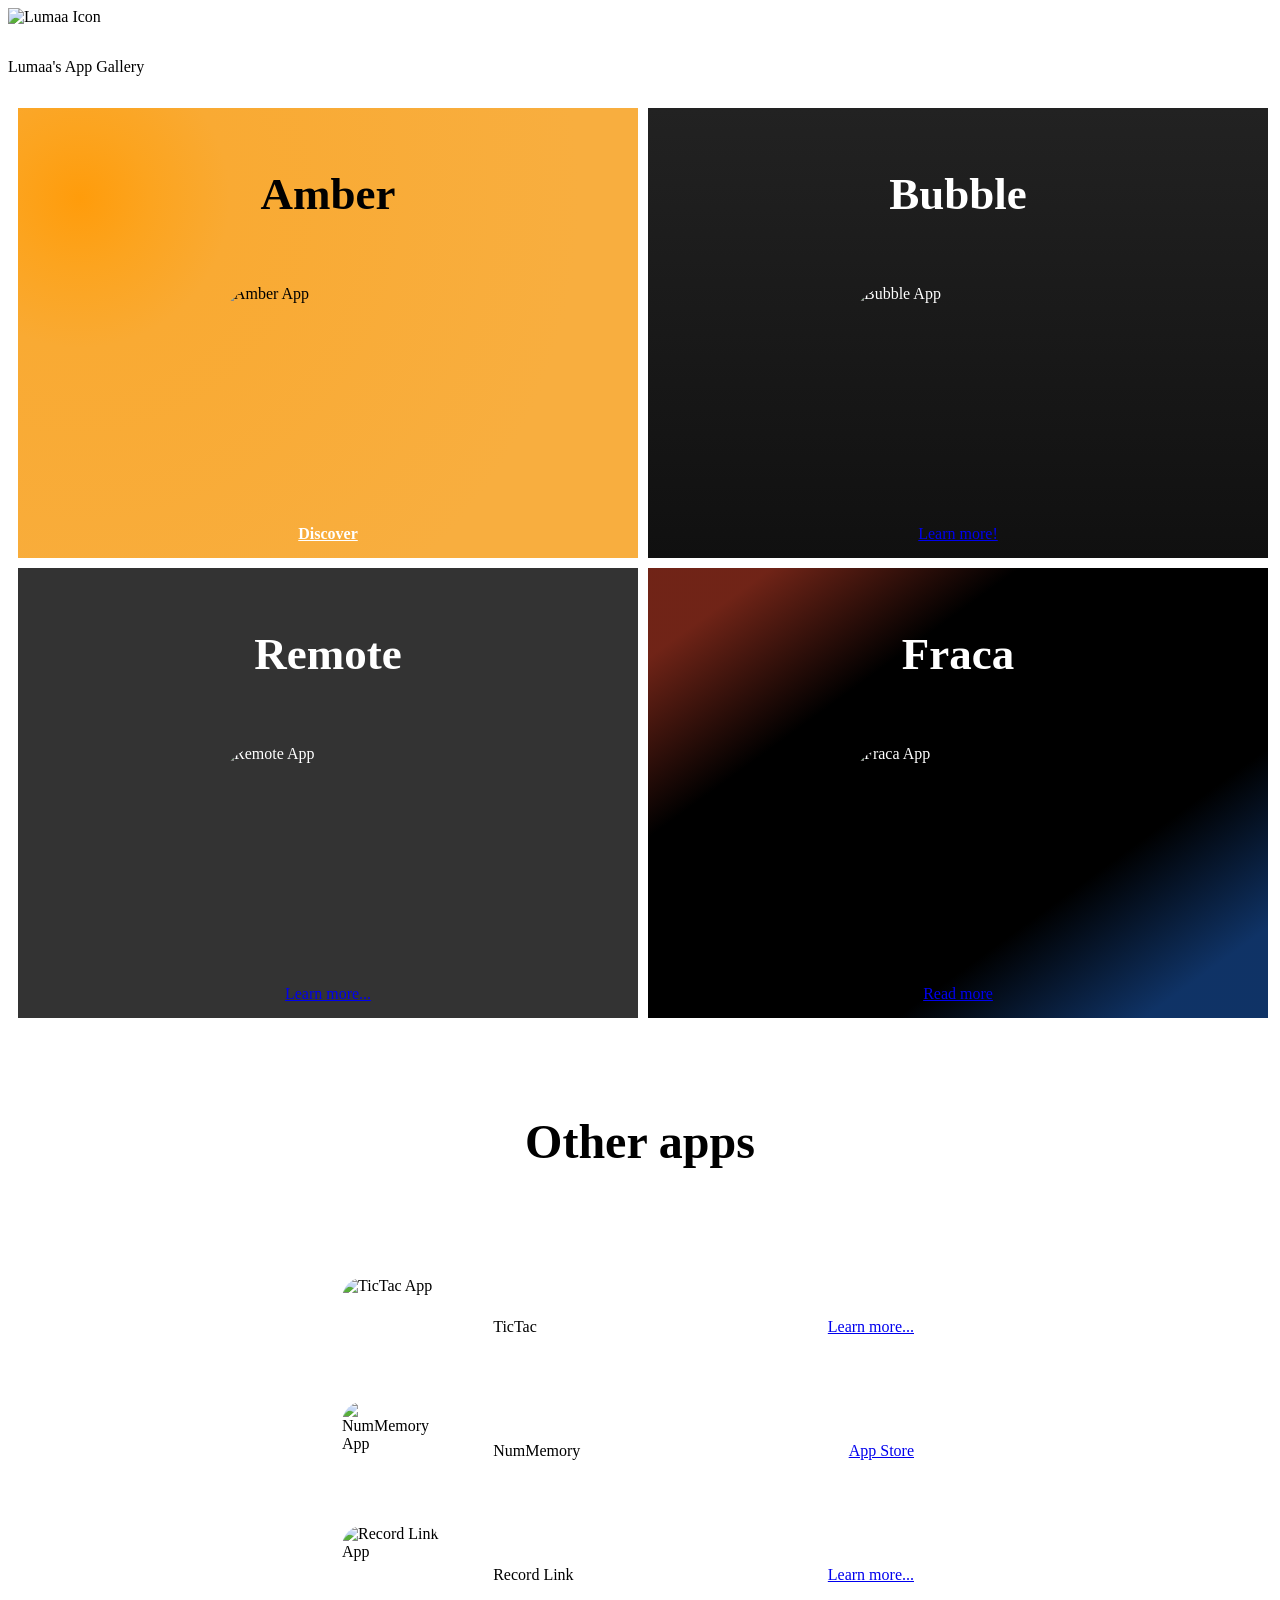
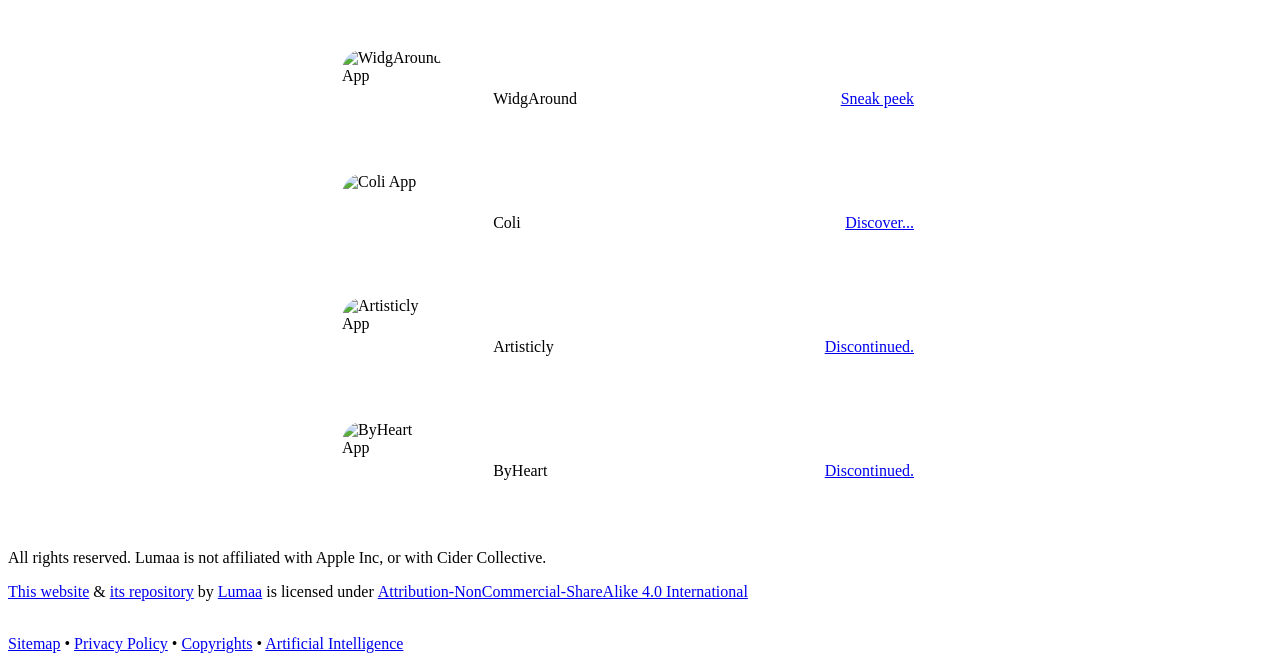
==== index.html @ 77aadda5 "Amber on homepage" ====
<!DOCTYPE html>
<html lang="en">

<head>
	<meta charset="UTF-8" />
	<meta http-equiv="X-UA-Compatible" content="IE=edge" />
	<meta name="viewport" content="width=device-width, initial-scale=1.0" />
	<link rel="stylesheet" href="./styles/generic.css" />
	<link rel="stylesheet" href="./styles/index.css" />
	<link rel="stylesheet" href="./styles/legal.css" />
	<link rel="shortcut icon"
		href="https://raw.githubusercontent.com/lumaa-dev/lumaa.fr/main/src/assets/hero/full_black.jpg"
		type="image/x-icon">
	<link rel="me" href="https://techhub.social/@lumaa">
	<link rel="me" href="https://mastodon.online/@Bubble">

	<!-- Primary Meta Tags -->
	<title>Lumaa's Apps</title>
	<meta name="title" content="Lumaa's Apps" />
	<meta name="description"
		content="Find all Apple apps made by Lumaa! You can also have sneak peeks of future apps. There are also more informations about Lumaa's current released apps like TicTac. " />
	<meta name="theme-color" content="#2094fa" />

	<!-- Open Graph / Facebook -->
	<meta property="og:type" content="website" />
	<meta property="og:url" content="https://apps.lumaa.fr/" />
	<meta property="og:title" content="Lumaa's Apps" />
	<meta property="og:description"
		content="Find all Apple apps made by Lumaa! You can also have sneak peeks of future apps. There are also more informations about Lumaa's current released apps like TicTac. " />

	<!-- Twitter -->
	<meta property="twitter:card" content="summary_large_image" />
	<meta property="twitter:url" content="https://apps.lumaa.fr/" />
	<meta property="twitter:title" content="Lumaa's Apps" />
	<meta property="twitter:description"
		content="Find all Apple apps made by Lumaa! You can also have sneak peeks of future apps. There are also more informations about Lumaa's current released apps like TicTac. " />

	<!-- Meta Tags Generated with https://metatags.io -->
</head>

<body>
	<!-- Header section -->
	<div class="title">
		<img src="./assets/images/lumaa_glass_icon.png" alt="Lumaa Icon" draggable="false"
			style="width: 200px; height: 200px; margin-bottom: 1em;">
		<p>Lumaa's App Gallery</p>
	</div>

	<!-- Featured apps grid -->
	<div class="app-grid follower">
		<div class="app amber">
			<p>Amber</p>
			<img src="./assets/images/amber/Glass_AmberIcon.png" alt="Amber App" draggable="false" />
			<a href="./app/amber">Discover</a>
		</div>
		<div class="app bubble">
			<p>Bubble</p>
			<img src="./assets/images/bubble/BubbleGlass_transparent.png" alt="Bubble App" draggable="false" />
			<a href="./app/bubble">Learn more!</a>
		</div>
		<div class="app remote">
			<p>Remote</p>
			<img src="./assets/images/cider_remote.png" alt="Remote App" draggable="false" />
			<a href="./app/remote">Learn more...</a>
		</div>
		<div class="app fraca">
			<p>Fraca</p>
			<img src="./assets/images/fraca/icon.png" alt="Fraca App" draggable="false" />
			<a href="./app/fraca">Read more</a>
		</div>
	</div>

	<h1>Other apps</h1>
	<div class="app-list">
		<div class="app">
			<span>
				<img src="./assets/images/tictac/icon.png" alt="TicTac App" draggable="false" />
				<p>TicTac</p>
			</span>
			<a href="./app/tictac">Learn more...</a>
		</div>
		<div class="app">
			<span>
				<img src="./assets/images/nummemory.png" alt="NumMemory App" draggable="false" />
				<p>NumMemory</p>
			</span>
			<a href="https://d.lumaa.fr/nummemory">App Store</a>
		</div>
		<div class="app">
			<span>
				<img src="./assets/images/recordlink/app_icon.jpg" alt="Record Link App" draggable="false" />
				<p>Record Link</p>
			</span>
			<a href="./app/recordlink">Learn more...</a>
		</div>
		<div class="app">
			<span>
				<img src="./assets/images/app_icon_missing.png" alt="WidgAround App" draggable="false" />
				<p>WidgAround</p>
			</span>
			<a href="https://techhub.social/@lumaa/113214624051110745">Sneak peek</a>
		</div>
		<div class="app">
			<span>
				<img src="./assets/images/app_icon_missing.png" alt="Coli App" draggable="false" />
				<p>Coli</p>
			</span>
			<a href="./app/coli">Discover...</a>
		</div>
		<div class="app">
			<span>
				<img src="./assets/images/artisticly/icon.jpg" alt="Artisticly App" draggable="false" />
				<p>Artisticly</p>
			</span>
			<a href="./app/artisticly">Discontinued.</a>
		</div>
		<div class="app">
			<span>
				<img src="./assets/images/byheart/hero-icon.png" alt="ByHeart App" draggable="false" />
				<p>ByHeart</p>
			</span>
			<a href="./app/byheart">Discontinued.</a>
		</div>
	</div>

	<div class="footer">
		<p>All rights reserved. Lumaa is not affiliated with Apple Inc, or with Cider Collective.</p>
		<p
        xmlns:cc="http://creativecommons.org/ns#"
        xmlns:dct="http://purl.org/dc/terms/"
      >
        <a
          property="dct:title"
          rel="cc:attributionURL"
          href="https://apps.lumaa.fr/"
          >This website</a
        >
        & <a href="https://github.com/lumaa-dev/AboutApps">its repository</a> by
        <a
          rel="cc:attributionURL dct:creator"
          property="cc:attributionName"
          href="https://lumaa.fr/"
          >Lumaa</a
        >
        is licensed under
        <a
          href="http://creativecommons.org/licenses/by-nc-sa/4.0/?ref=chooser-v1"
          target="_blank"
          rel="license noopener noreferrer"
          style="display: inline-block"
          >Attribution-NonCommercial-ShareAlike 4.0 International</a
        >
      </p>
	  <br />
		<span>
			<a href="./map">Sitemap</a>
			•
			<a href="./legal/privacy">Privacy Policy</a>
			•
			<a href="./legal/copyrights">Copyrights</a>
			•
			<a href="./legal/ai">Artificial Intelligence</a>
		</span>
	</div>
</body>

</html>
---- styles/index.css ----
h1 {
    text-align: center;
    margin: 2em;
    font-size: 3em;
}

.follower {
    margin-top: 2em !important;
}

.app-grid {
    margin: 10px;
    display: grid;
    grid-template-columns: repeat(2, calc(50vw - 20px));
    gap: 10px;
    grid-auto-rows: 50vh;
}

.app-grid .app {
    grid-column: auto;
    grid-row: auto;
    display: flex;
    flex-direction: column;
    align-items: center;
    justify-content: center;
}

.app-grid .app,
.app-list .app {
    border-radius: var(--rounded);
}

.app-grid .app p {
    font-size: 5vh;
    font-weight: 700;
}

.app-grid .app img {
    width: 220px;
    height: 220px;
    margin: 20px;
    /* border: 1px solid #ffffff18; */
}

.app img {
    border-radius: 22%;
}

.amber {
    background: radial-gradient(
        circle at 10% 20%,
        #ff9c0b 0px,
        #fca41f 70px,
        #f9aa33 150px,
        #f8ae3f 500px
    );
}

.amber a {
    color: #fff;
    font-weight: 600;
}

.app-grid .remote {
    background: url("https://apps.lumaa.fr/assets/images/cider/HeroBanner.png");
    background-size: cover;
    background-position: center;
    background-color: rgba(0, 0, 0, 0.8);
    background-blend-mode: multiply;
    color: #fff;
}

.bubble {
    background: linear-gradient(to bottom, #222222, #101010);
    color: #fff;
}

.fraca {
    background: linear-gradient(
        to bottom right,
        rgb(112.2, 35.7, 22.95) 10%,
        black 30%,
        black 70%,
        rgb(15.3, 51, 102) 90%
    );
    color: #fff;
}

.app-list {
    margin: 0 calc((50vw - 20px) / 2);
    width: calc(50vw - 20px);
    display: flex;
    flex-direction: column;
}

.app-list .app:first-child {
    border-top-left-radius: var(--rounded);
    border-top-right-radius: var(--rounded);
}

.app-list .app > span {
    display: flex;
    flex-direction: row;
    align-items: center;
    gap: 4vw;
}

.app-list .app {
    border-radius: 0;
    background: var(--apple-bg-secondary-l);
    padding: 0.75em 1.5em;
    display: flex;
    flex-direction: row;
    justify-content: space-between;
    align-items: center;
}

.app-list .app:last-child {
    border-bottom-left-radius: var(--rounded);
    border-bottom-right-radius: var(--rounded);
}

.app-list .app img {
    width: 100px;
    height: 100px;
}

.app-list .remote {
    background: #0c0a09;
}

@media screen and (max-width: 1040px) {
    .app-grid .app {
        grid-column: 1 / 3;
        grid-row: auto;
    }

    .app-grid .app img {
        width: 180px;
        height: 180px;
        margin: 30px;
    }

    .app-list .app img {
        width: 70px;
        height: 70px;
    }

    .app-list {
        margin: 0 calc(20vw / 2);
        width: calc(80vw - 20px);
    }
}

@media (prefers-color-scheme: dark) {
    .app-list .app {
        background: #171717;
    }
}
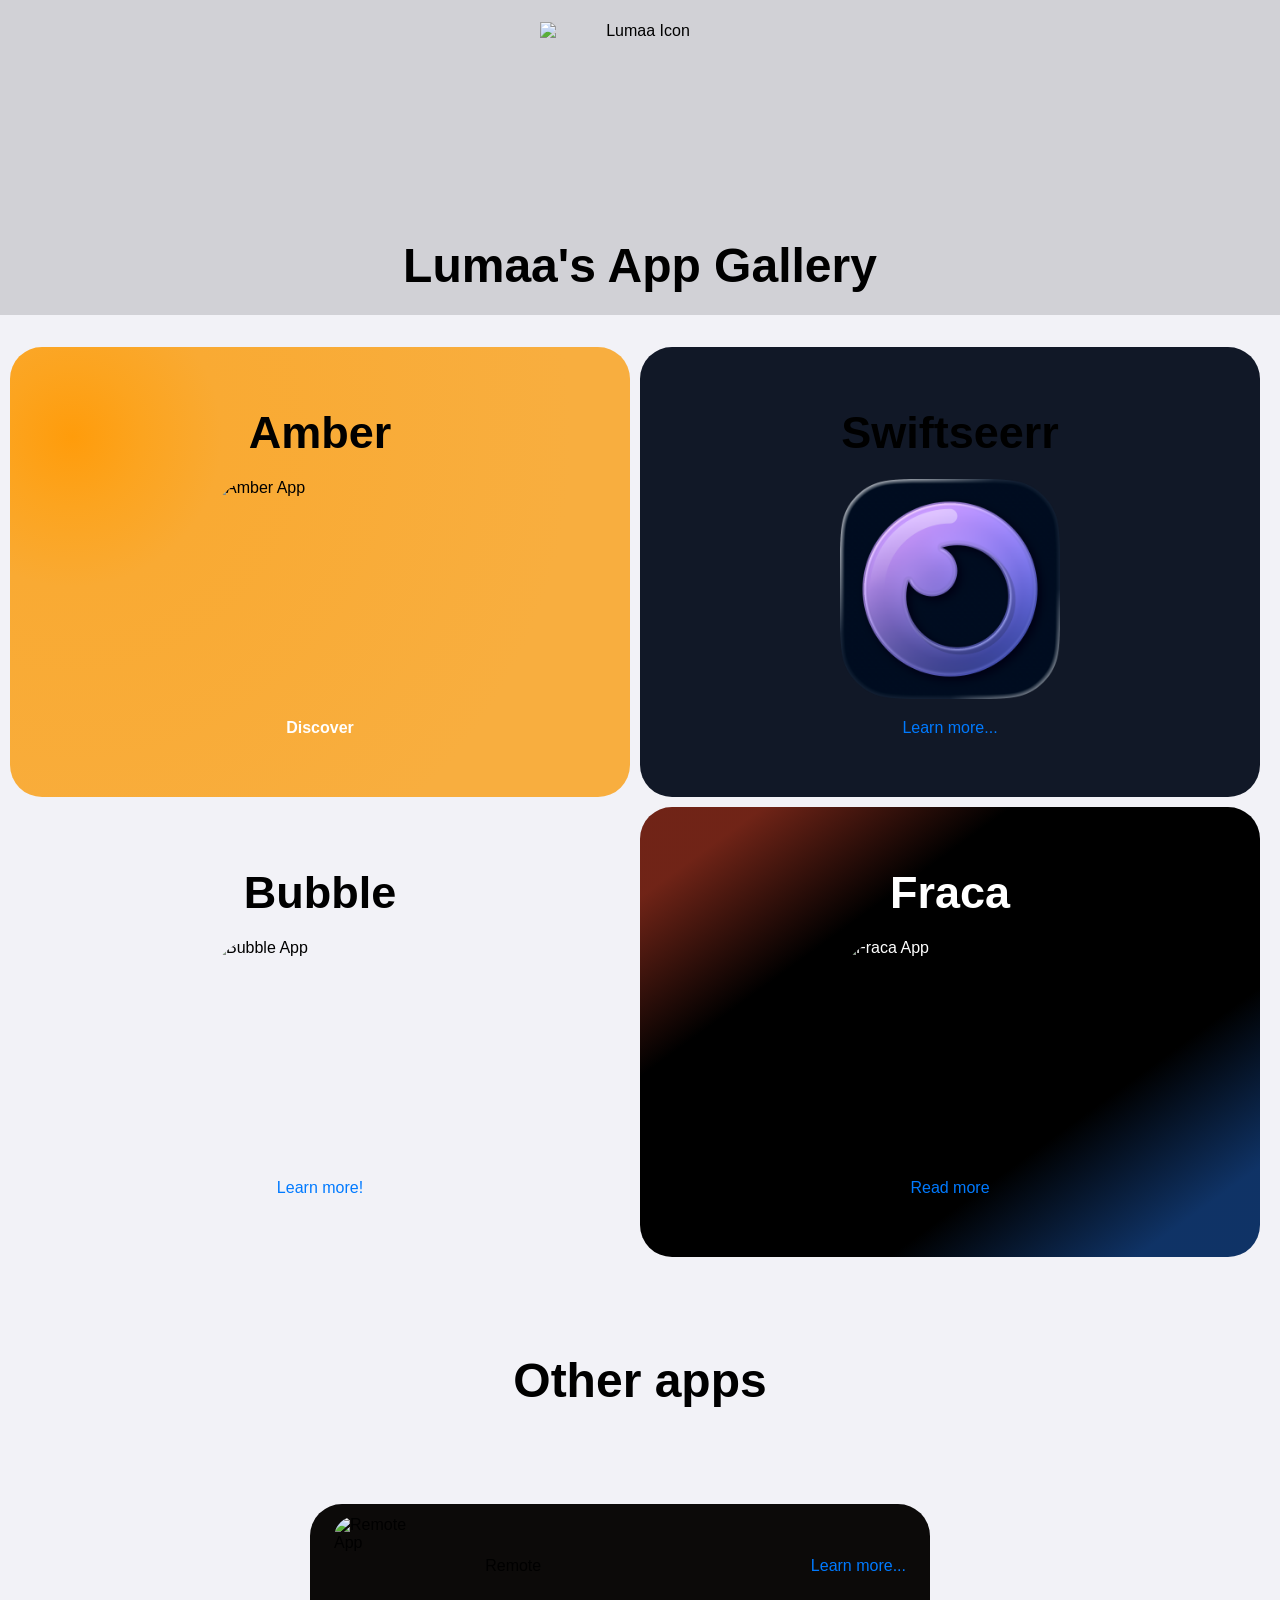
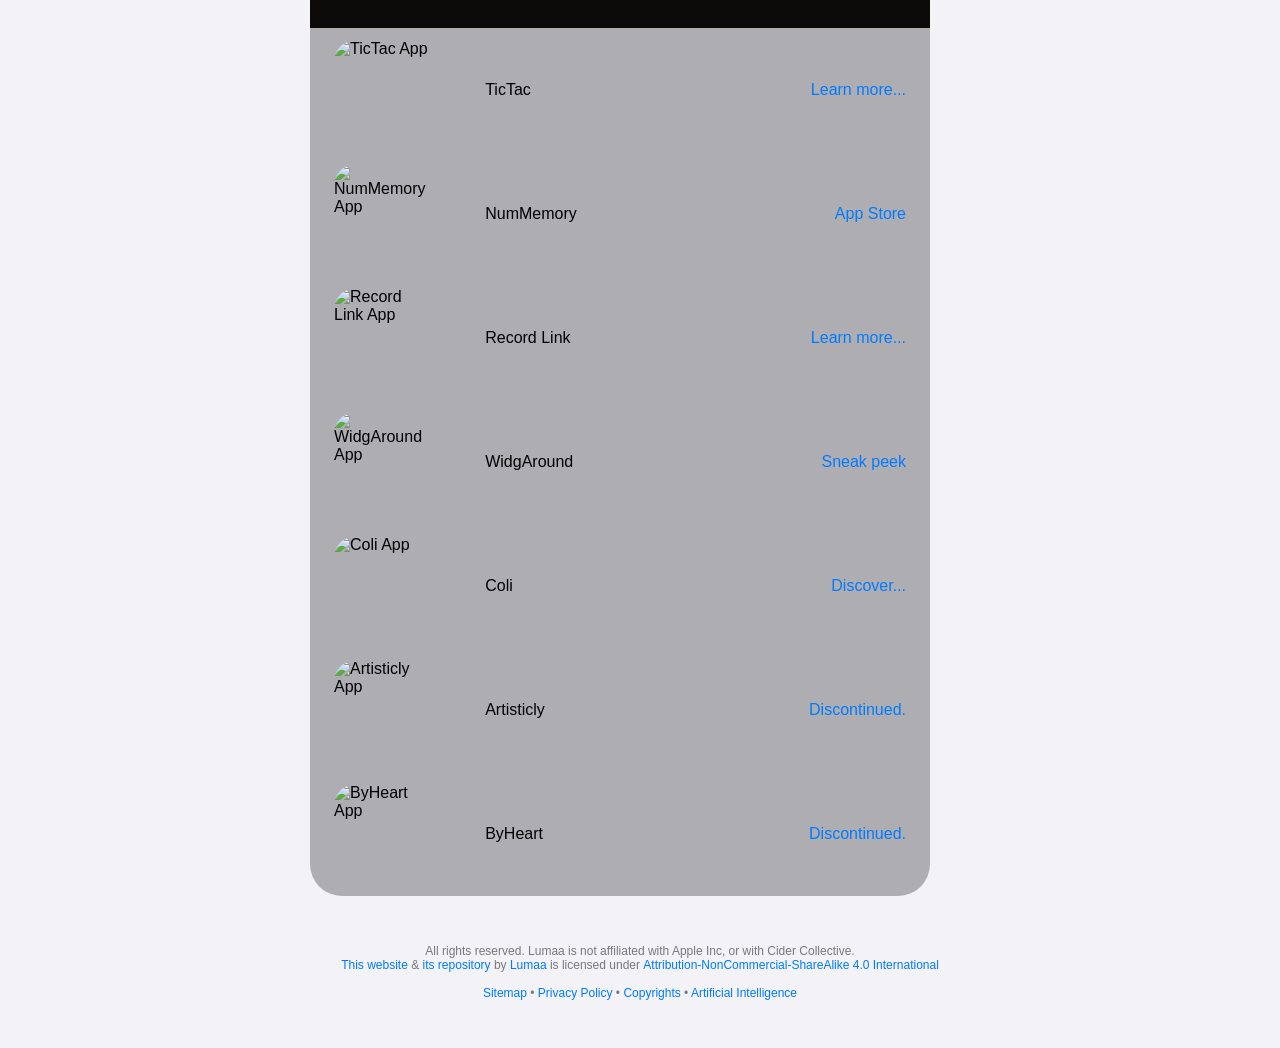
==== commit 2b33071d: "Swiftseerr legal + index" ====
--- a/index.html
+++ b/index.html
@@ -53,15 +53,15 @@
 			<img src="./assets/images/amber/Glass_AmberIcon.png" alt="Amber App" draggable="false" />
 			<a href="./app/amber">Discover</a>
 		</div>
+		<div class="app swiftseerr">
+			<p>Swiftseerr</p>
+			<img src="./assets/images/swiftseerr/HeroIcon.png" alt="Swiftseerr App" draggable="false" />
+			<a href="./app/swiftseerr">Learn more...</a>
+		</div>
 		<div class="app bubble">
 			<p>Bubble</p>
 			<img src="./assets/images/bubble/BubbleGlass_transparent.png" alt="Bubble App" draggable="false" />
 			<a href="./app/bubble">Learn more!</a>
-		</div>
-		<div class="app remote">
-			<p>Remote</p>
-			<img src="./assets/images/cider_remote.png" alt="Remote App" draggable="false" />
-			<a href="./app/remote">Learn more...</a>
 		</div>
 		<div class="app fraca">
 			<p>Fraca</p>
@@ -72,6 +72,13 @@
 
 	<h1>Other apps</h1>
 	<div class="app-list">
+		<div class="app remote">
+			<span>
+				<img src="./assets/images/cider_remote.png" alt="Remote App" draggable="false" />
+				<p>Remote</p>
+			</span>
+			<a href="./app/remote">Learn more...</a>
+		</div>
 		<div class="app">
 			<span>
 				<img src="./assets/images/tictac/icon.png" alt="TicTac App" draggable="false" />
--- a/styles/generic.css
+++ b/styles/generic.css
@@ -0,0 +1,185 @@
+/* @font-face {
+  font-family: "SF Pro Text";
+  src: url("../assets/fonts/sf-pro-text_regular.woff2");
+}
+
+@font-face {
+  font-family: "SF Pro Text Light";
+  src: url("../assets/fonts/sf-pro-text_light.woff2");
+}
+
+@font-face {
+  font-family: "SF Pro Text Semibold";
+  src: url("../assets/fonts/sf-pro-text_semibold.woff2");
+} */
+
+:root {
+	--apple-bg-primary-l: rgb(242, 242, 247);
+	--apple-bg-primary-d: rgb(28, 28, 30);
+
+	--apple-bg-secondary-l: rgb(174, 174, 178);
+	--apple-bg-secondary-d: rgb(99, 99, 102);
+
+	--apple-bg-tertiary-l: rgb(209, 209, 214);
+	--apple-bg-tertiary-d: rgb(58, 58, 60);
+
+	--apple-blue-l: rgb(0, 122, 255);
+	--apple-blue-d: rgb(10, 132, 255);
+
+	--apple-red-l: rgb(255, 59, 48);
+	--apple-red-d: rgb(255, 69, 58);
+
+	--apple-green-l: rgb(52, 199, 89);
+	--apple-green-d: rgb(48, 209, 88);
+
+	--apple-sf-light: "SF Pro Text Light", -apple-system, BlinkMacSystemFont,
+		"Segoe UI", Roboto, Oxygen, Ubuntu, Cantarell, "Open Sans", "Helvetica Neue",
+		sans-serif;
+	--apple-sf: "SF Pro Text", -apple-system, BlinkMacSystemFont, "Segoe UI",
+		Roboto, Oxygen, Ubuntu, Cantarell, "Open Sans", "Helvetica Neue", sans-serif;
+	--apple-sf-bold: "SF Pro Text Semibold", -apple-system, BlinkMacSystemFont,
+		"Segoe UI", Roboto, Oxygen, Ubuntu, Cantarell, "Open Sans", "Helvetica Neue",
+		sans-serif;
+
+	--apple-spring: cubic-bezier(0.25, 0.1, 0.25, 1);
+
+	--rounded: 32px;
+}
+
+* {
+	padding: 0;
+	margin: 0;
+	box-sizing: border-box;
+}
+
+body {
+	font-family: var(--apple-sf), sans-serif;
+	color: #000;
+	background: var(--apple-bg-primary-l);
+	max-width: 100vw;
+	-webkit-font-smoothing: antialiased;
+	overflow: hidden auto !important;
+}
+
+sup {
+    padding: 0 2px 0 3px;
+}
+
+h1 {
+	font-weight: bold;
+	font-family: var(--apple-sf-bold);
+}
+
+a {
+	color: var(--apple-blue-l);
+	text-decoration: none !important;
+}
+
+a, button {
+	cursor: pointer;
+}
+
+input[type="text"], input[type="email"] {
+	border: 7.5px rgba(255, 255, 255, 0.1) solid;
+	transition: border 0.25s ease-in-out;
+	background: transparent;
+	outline: transparent;
+	border-radius: 25px;
+	padding: 0.7em;
+	color: #fff;
+}
+
+input[type="text"]:focus, input[type="email"]:focus {
+	border: 7.5px var(--apple-blue-l) solid;
+}
+
+iframe {
+	margin: 3em;
+}
+
+.card-container {
+	width: 100vw;
+	display: flex;
+	flex-direction: row;
+	gap: 10vw;
+	align-items: center;
+	justify-content: center;
+	height: 90vh;
+}
+
+.card-container img {
+	height: 70vh;
+}
+
+.card-container .card {
+	background: #ffffff1c;
+	padding: 1em 2em;
+	border-radius: 15px;
+	width: 40vw;
+	text-align: left;
+}
+
+.card-container .card .title {
+	font-size: 37px;
+	font-weight: 700;
+	margin-bottom: 20px;
+}
+
+.card-container .card .description {
+	font-size: 21px;
+}
+
+.card-container .card img {
+	height: 37px;
+}
+
+.logout {
+	color: var(--apple-red-l);
+}
+
+.footer {
+	color: hsla(0, 0%, 0%, 0.5);
+	padding: 4em 1em;
+	font-size: 0.75em;
+	text-align: center;
+	font-family: var(--apple-sf-light);
+}
+
+.no-pc {
+	display: none;
+}
+
+/* DARK MODE */
+
+@media (prefers-color-scheme: dark) {
+	body {
+		color: #fff;
+		background: var(--apple-bg-primary-d);
+	}
+
+	a {
+		color: var(--apple-blue-d);
+	}
+
+	input[type="text"]:focus, input[type="email"]:focus {
+		border: 7.5px var(--apple-blue-d) solid;
+	}
+
+	.logout {
+		color: var(--apple-red-d);
+	}
+
+	body:not(body.colored) .footer {
+		color: hsla(0, 0%, 100%, 0.5);
+	}
+}
+
+@media screen and (max-width: 1000px) {
+	.no-mobile {
+		display: none;
+	}
+
+	.no-pc {
+		display: inherit;
+	}
+}
--- a/styles/index.css
+++ b/styles/index.css
@@ -46,7 +46,7 @@
     border-radius: 22%;
 }
 
-.amber {
+.app-grid .amber {
     background: radial-gradient(
         circle at 10% 20%,
         #ff9c0b 0px,
@@ -56,7 +56,7 @@
     );
 }
 
-.amber a {
+.app-grid .amber a {
     color: #fff;
     font-weight: 600;
 }
@@ -70,12 +70,7 @@
     color: #fff;
 }
 
-.bubble {
-    background: linear-gradient(to bottom, #222222, #101010);
-    color: #fff;
-}
-
-.fraca {
+.app-grid .fraca {
     background: linear-gradient(
         to bottom right,
         rgb(112.2, 35.7, 22.95) 10%,
@@ -84,6 +79,10 @@
         rgb(15.3, 51, 102) 90%
     );
     color: #fff;
+}
+
+.app-grid .swiftseerr {
+    background: rgb(17, 24, 39);
 }
 
 .app-list {
--- a/styles/legal.css
+++ b/styles/legal.css
@@ -0,0 +1,176 @@
+.title {
+	display: flex;
+	flex-direction: column;
+	justify-content: center;
+	align-items: center;
+	width: 100vw;
+	height: 35vh;
+	background: var(--apple-bg-tertiary-l);
+	text-align: center;
+}
+
+.title p {
+	margin: 0 1em;
+}
+
+.title p::first-line {
+	font-family: var(--apple-sf-bold);
+	font-weight: bold;
+	font-size: 3em;
+}
+
+.text {
+	padding: 3em 15vw;
+	text-align: justify;
+	font-size: 1.3vw;
+}
+
+.text h1 {
+	padding: 0.2em 0;
+	text-align: left;
+}
+
+.text img {
+	position: relative;
+	width: 30vw;
+	left: calc(50% - 15vw);
+	border-radius: 40px;
+	margin: 1em 2em;
+}
+
+.text .section {
+	padding: 1em 0;
+}
+
+.text .top {
+	padding-top: 0 !important;
+}
+
+.apps {
+	padding: 1em 2em;
+}
+
+.apps > * {
+	margin-bottom: 1em;
+}
+
+.apps > *:not(:last-child) {
+	margin-right: 1em;
+}
+
+.list {
+	display: flex;
+	flex-direction: row;
+}
+
+.list > * {
+	margin-right: 15px;
+}
+
+button.selector {
+	color: var(--apple-blue-l);
+	background: rgba(10, 132, 255, 0.3);
+	padding: 0.5em 1em;
+	border-radius: 5em;
+	font-family: var(--apple-sf);
+	font-size: 22px;
+	font-weight: 700;
+	border: none;
+	outline: none;
+	cursor: pointer;
+}
+
+button.selector.selected {
+	color: #fff;
+	background: var(--apple-blue-l);
+}
+
+ul {
+	padding: 0 0 0 1em;
+}
+
+ul.limited > h1 {
+	padding-left: -1em;
+}
+
+ul.limited > li {
+	margin: 6px 0;
+	font-size: 18px;
+}
+
+hr {
+	background: var(--apple-bg-secondary-l);
+	border: none;
+	height: 1px;
+	margin: 1em 0;
+}
+
+@media screen and (max-width: 900px) {
+	.text {
+		padding: 1em 2em;
+		text-align: justify;
+		font-size: 15px;
+	}
+
+	.text img {
+		width: 70vw;
+		left: calc(50% - 35vw);
+	}
+
+	.apps {
+		display: flex;
+		flex-direction: column;
+		text-align: center;
+	}
+
+	.apps > * {
+		margin: 0.2em;
+	}
+
+	.apps > *:not(:last-child) {
+		margin: 0.2em;
+	}
+
+	.title p::first-line {
+		font-size: 2.3em;
+	}
+
+	.list {
+		display: block;
+	}
+
+	.list > * {
+		margin-right: 0;
+	}
+}
+
+@keyframes onAppear {
+	from {
+		opacity: 0;
+		transform: translateX(100);
+	}
+	to {
+		opacity: 1;
+		transform: translateX(0);
+	}
+}
+
+/* DARK MODE */
+
+@media (prefers-color-scheme: dark) {
+	.title {
+		background: var(--apple-bg-tertiary-d);
+	}
+
+	hr {
+		background: var(--apple-bg-secondary-d);
+	}
+
+	button.selector {
+		color: var(--apple-blue-d);
+	}
+
+	button.selector.selected {
+		background: var(--apple-blue-d);
+	}
+}
